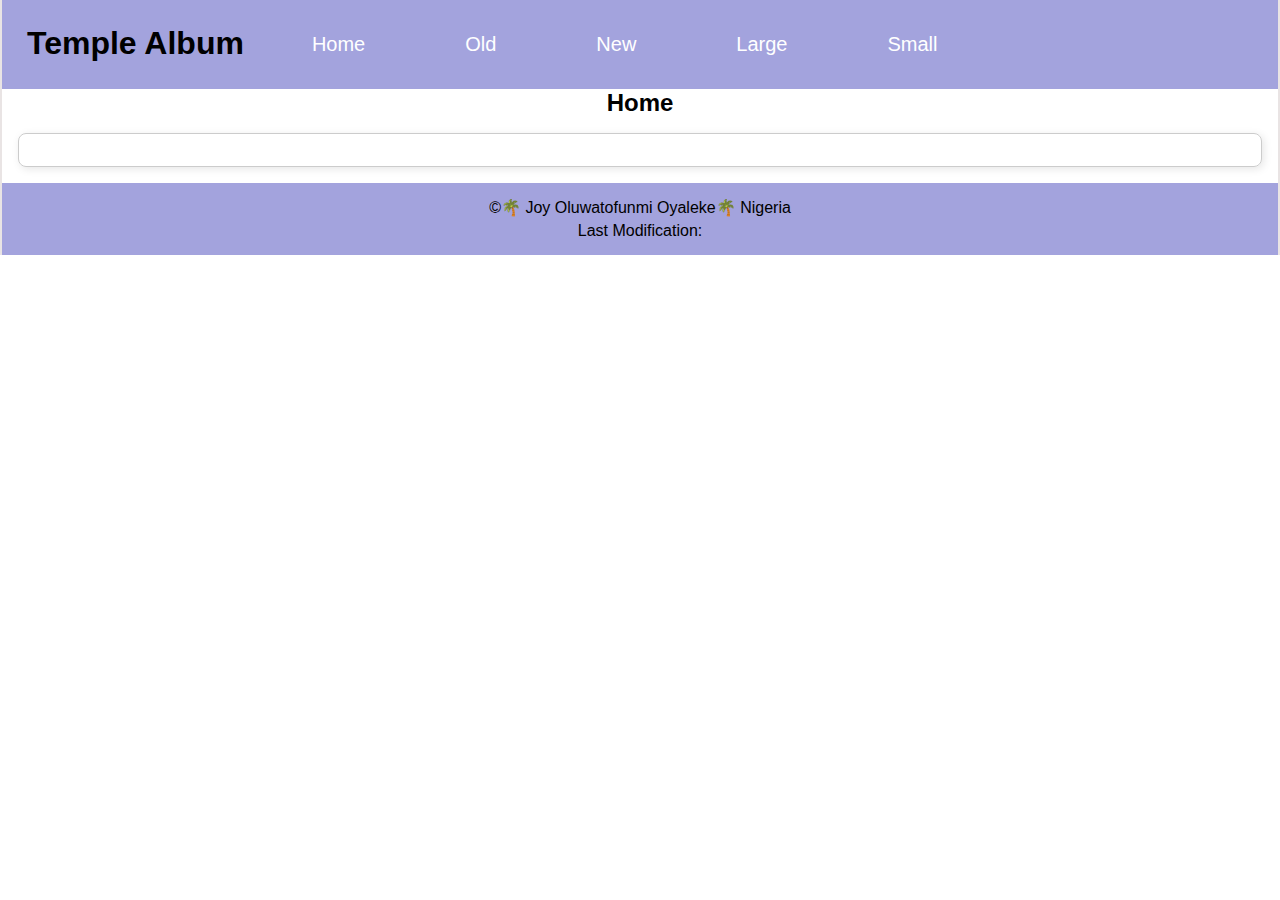
==== filtered-temple.html @ dd9a2a41 "..." ====
<!DOCTYPE html>
<html lang="en">
<head>
    <meta charset="UTF-8">
    <meta name="viewport" content="width=device-width, initial-scale=1.0">
    <title>Filtered Temples</title>
    <link rel="stylesheet" href="filtered-temple.css">
    <script src="filtered-temple.js"></script>

</head>
<body>
    <header> 
        <div class="logo">
            <h1>Temple Album</h1>
        </div>
        
        <nav > 
           <ul>
            <li><a href="home" > Home</a></li>
            <li> <a href="old" > Old</a></li>
            <li><a href=" new"  >New</a></li>
            <li><a href="large" >Large</a></li>
            <li><a href="small" >Small</a></li>
           </ul>
            </nav>

             <div class="hamburger" id="hamburger">
                <div class="line"></div>
                </div>

</header>
<h2>Home</h2>
<main>
    <div class="temples">
        </div>
</main>


    <footer>
        <p> &copy;<span id="currentYear"></span>🌴 Joy Oluwatofunmi Oyaleke🌴 Nigeria</p>
        <p>Last Modification: <span id="modify"></span></p>
    </footer>
    
</body>
</html>
---- filtered-temple.css ----
* {
    padding: 0;
    margin: 0;
  }
 
  body {
    font-family: roboto, arial;
    border: 2px solid rgb(233, 228, 228);
    padding: 0;
    font-optical-sizing: auto;
    font-style: normal;
    border-top: 5px;
    border-bottom: 5px;
  }
 
  header {
    display: flex;
    /* margin: 1rem auto; */
    padding: 20px;
    background-color: rgb(163, 163, 221);
 
  }
 
  h1 {
    padding: 5px;
    color: black;
  }
 
  h2{
    text-align: center;
}
 
  nav {
    padding: 5px;
    width: 60%;
 
  }
 
  nav ul {
    display: flex;
    justify-content: space-around;
    padding: 8px;
  }
 
  nav ul li {
    list-style: none;
 
  }
 
  nav ul li a {
    text-decoration: none;
    padding: 5px;
    border: none;
    color: white;
    font-size: 20px;
  }
 
  nav ul li a:hover {
    background-color: var(--text-color-secondary);
    border-radius: 5px;
    transition: .5s ease-in-out;

  }


   .temples { /*this was temple-card before */
    border: 1px solid #ccc;
    border-radius: 8px;
    padding: 16px;
    margin: 16px;
    box-shadow: 2px 2px 8px rgba(0, 0, 0, 0.1);
    text-align: center;
  }
  
  .temples img { /*this was temple-card before */
    max-width: 100%;
    height: auto;
    border-radius: 4px;
  }


  .hamburger {
    display: none;
    height: 5px;
    cursor: pointer;
    position: absolute;
    top: 40px;
    right: 30px;
  }
  .line {
    width: 30px;
    background-color: white;
    height: 3px;
    position: relative;
    transition: all 0.3s ease;
  }
 
  .line::before,
  .line::after {
    content: '';
    width: 30px;
    background-color: white;
    height: 3px;
    position: absolute;
    left: 0;
    transition: all 0.3s ease;
  }
 
  .line::before {
    top: -10px;
  }
 
  .line::after {
    top: 10px;
  }


  .hamburger.active .line {
    background-color: transparent;
  }
 
  .hamburger.active .line::before {
    transform: rotate(45deg);
    top: 0;
  }
 
  .hamburger.active .line::after {
    transform: rotate(-45deg);
    top: 0;
  }
  .logo {
    transition: all 0.3s ease;
  }
 
  .logo.hidden {
    display: none;
  }

 
footer {
    padding: 10px;
    background-color: rgb(163, 163, 221);
    text-align: center;
  }
 
  footer p {
    margin: 5px 0;
  } 

  @media (min-width: 480px){
    .temples{
      grid-template-columns:  repeat(1, 1fr)
    }
  }  
  
  
  @media (max-width: 768px) {
    nav {
      display: none;
    }
  
    .hamburger {
      display: block;
    }
  
    nav.active {
      width: 100%;
      display: block;
    }
  
    nav ul {
      display: block;
      margin: auto;
      text-align: center;
    }
  
    nav ul li {
      padding: 10px;
      font-size: 28px;
      font-weight: bold;
    }
  
    .temples{
  
      grid-template-columns: repeat( 2, 1fr);
    }
  }
  
   
  
     @media (max-width: 1024px) {
     .temples{
       grid-template-columns: repeat(3, 1fr);
     }
   }
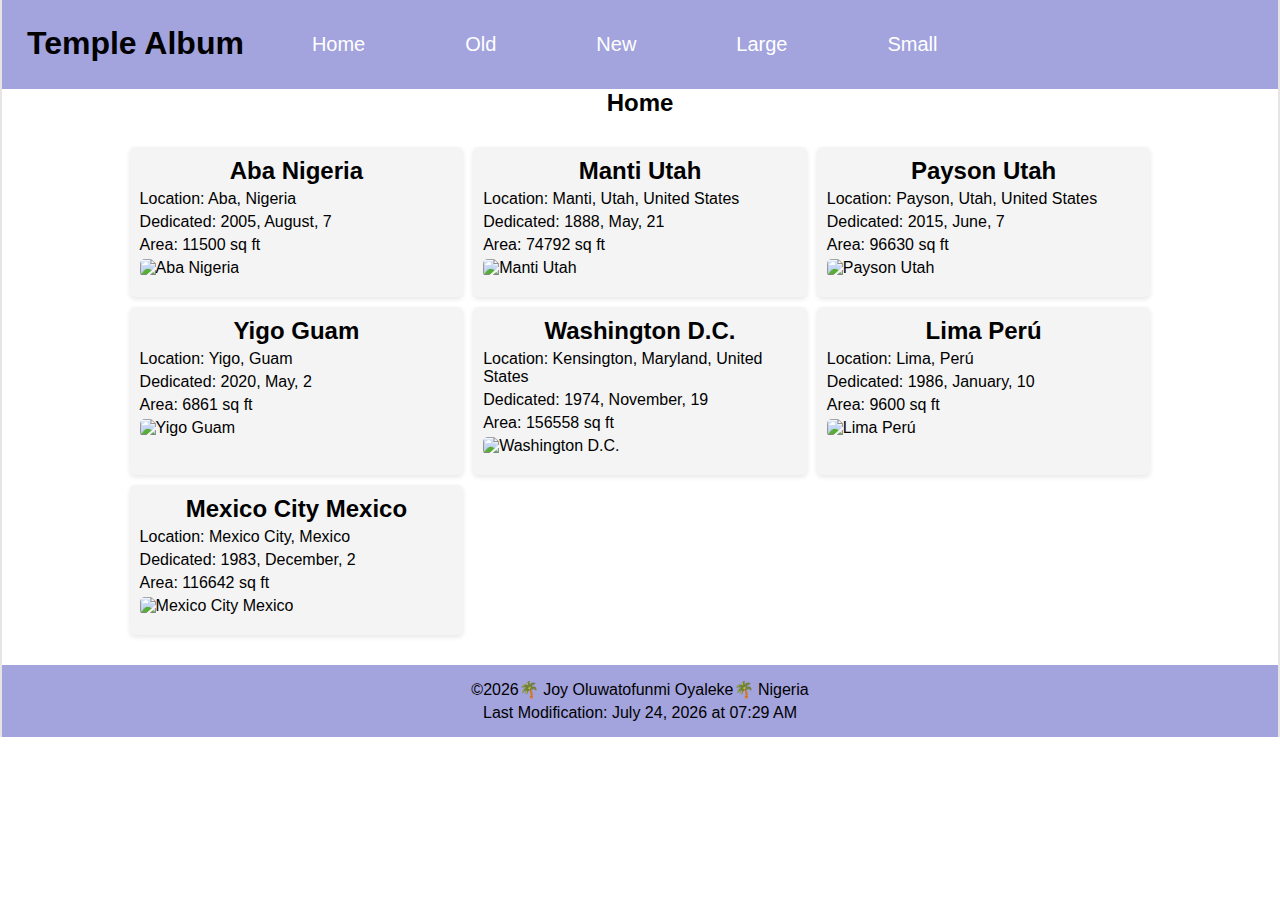
==== commit 4d56e05c: "commit" ====
--- a/filtered-temple.html
+++ b/filtered-temple.html
@@ -4,8 +4,8 @@
     <meta charset="UTF-8">
     <meta name="viewport" content="width=device-width, initial-scale=1.0">
     <title>Filtered Temples</title>
-    <link rel="stylesheet" href="filtered-temple.css">
-    <script src="filtered-temple.js"></script>
+    <link rel="stylesheet" href="filtered-temple.css"> 
+    <script src="filtered-temple.js"></script> 
 
 </head>
 <body>
@@ -16,11 +16,11 @@
         
         <nav > 
            <ul>
-            <li><a href="home" > Home</a></li>
-            <li> <a href="old" > Old</a></li>
-            <li><a href=" new"  >New</a></li>
-            <li><a href="large" >Large</a></li>
-            <li><a href="small" >Small</a></li>
+            <li><a href="#" id="filterHome">Home</a></li>
+            <li><a href="#" id="filterOld">Old</a></li>
+            <li><a href="#" id="filterNew">New</a></li>
+            <li><a href="#" id="filterLarge">Large</a></li>
+            <li><a href="#" id="filterSmall">Small</a></li>
            </ul>
             </nav>
 
@@ -31,7 +31,8 @@
 </header>
 <h2>Home</h2>
 <main>
-    <div class="temples">
+    <div id="templeContainer" class="temples">
+          <!-- Dynamically generated temple cards will go here -->
         </div>
 </main>
 
--- a/filtered-temple.css
+++ b/filtered-temple.css
@@ -63,20 +63,40 @@
   }
 
 
-   .temples { /*this was temple-card before */
-    border: 1px solid #ccc;
-    border-radius: 8px;
-    padding: 16px;
-    margin: 16px;
-    box-shadow: 2px 2px 8px rgba(0, 0, 0, 0.1);
-    text-align: center;
-  }
-  
-  .temples img { /*this was temple-card before */
-    max-width: 100%;
+  .temples {
+    padding: 10px 5px;
+    display: grid;
+    grid-template-columns: repeat(3, 1fr);
+    gap: 10px;
+    width: 80%;
+    margin: 20px auto;
+}
+
+.temple-card {
     height: auto;
-    border-radius: 4px;
-  }
+    padding: 10px;
+    background-color: #f4f4f4;
+    border-radius: 5px;
+    box-shadow: 0 2px 5px rgba(0, 0, 0, 0.1);
+}
+
+.temple-card img {
+    width: 100%;
+    height: auto;
+    border-radius: 5px;
+    margin-bottom: 10px;
+}
+
+/* .temple-card h2 {
+    font-size: 1.5em;
+    color: var(--primary-color);
+    margin-bottom: 5px;
+} */
+
+.temple-card p {
+    margin: 5px 0;
+    color: var(--text-color-secondary);
+}
 
 
   .hamburger {
@@ -147,51 +167,47 @@
     margin: 5px 0;
   } 
 
-  @media (min-width: 480px){
-    .temples{
-      grid-template-columns:  repeat(1, 1fr)
+  @media(max-width:750px) {
+    .temples {
+      grid-template-columns: 1fr;
     }
-  }  
-  
-  
-  @media (max-width: 768px) {
-    nav {
-      display: none;
+ 
+     nav {
+     display: none;
+   }
+  
+   .hamburger {
+     display: block;
+   }
+  
+   nav.active {
+     width: 100%;
+     display: block;
+   }
+  
+   nav ul {
+     display: block;
+     margin: auto;
+     text-align: center;
+   }
+  
+   nav ul li {
+     padding: 10px;
+     font-size: 28px;
+     font-weight: bold;
+   } 
+  }
+ 
+  @media(min-width:751px) and (max-width:999px) {
+    .temples {
+      grid-template-columns: 1fr 1fr;
     }
-  
-    .hamburger {
-      display: block;
+  }
+ 
+  @media(min-width:1000px) {
+    .temples {
+      grid-template-columns: 1fr 1fr 1fr;
     }
-  
-    nav.active {
-      width: 100%;
-      display: block;
-    }
-  
-    nav ul {
-      display: block;
-      margin: auto;
-      text-align: center;
-    }
-  
-    nav ul li {
-      padding: 10px;
-      font-size: 28px;
-      font-weight: bold;
-    }
-  
-    .temples{
-  
-      grid-template-columns: repeat( 2, 1fr);
-    }
-  }
-  
-   
-  
-     @media (max-width: 1024px) {
-     .temples{
-       grid-template-columns: repeat(3, 1fr);
-     }
-   } 
-  
-   +  }
+ 
+ 